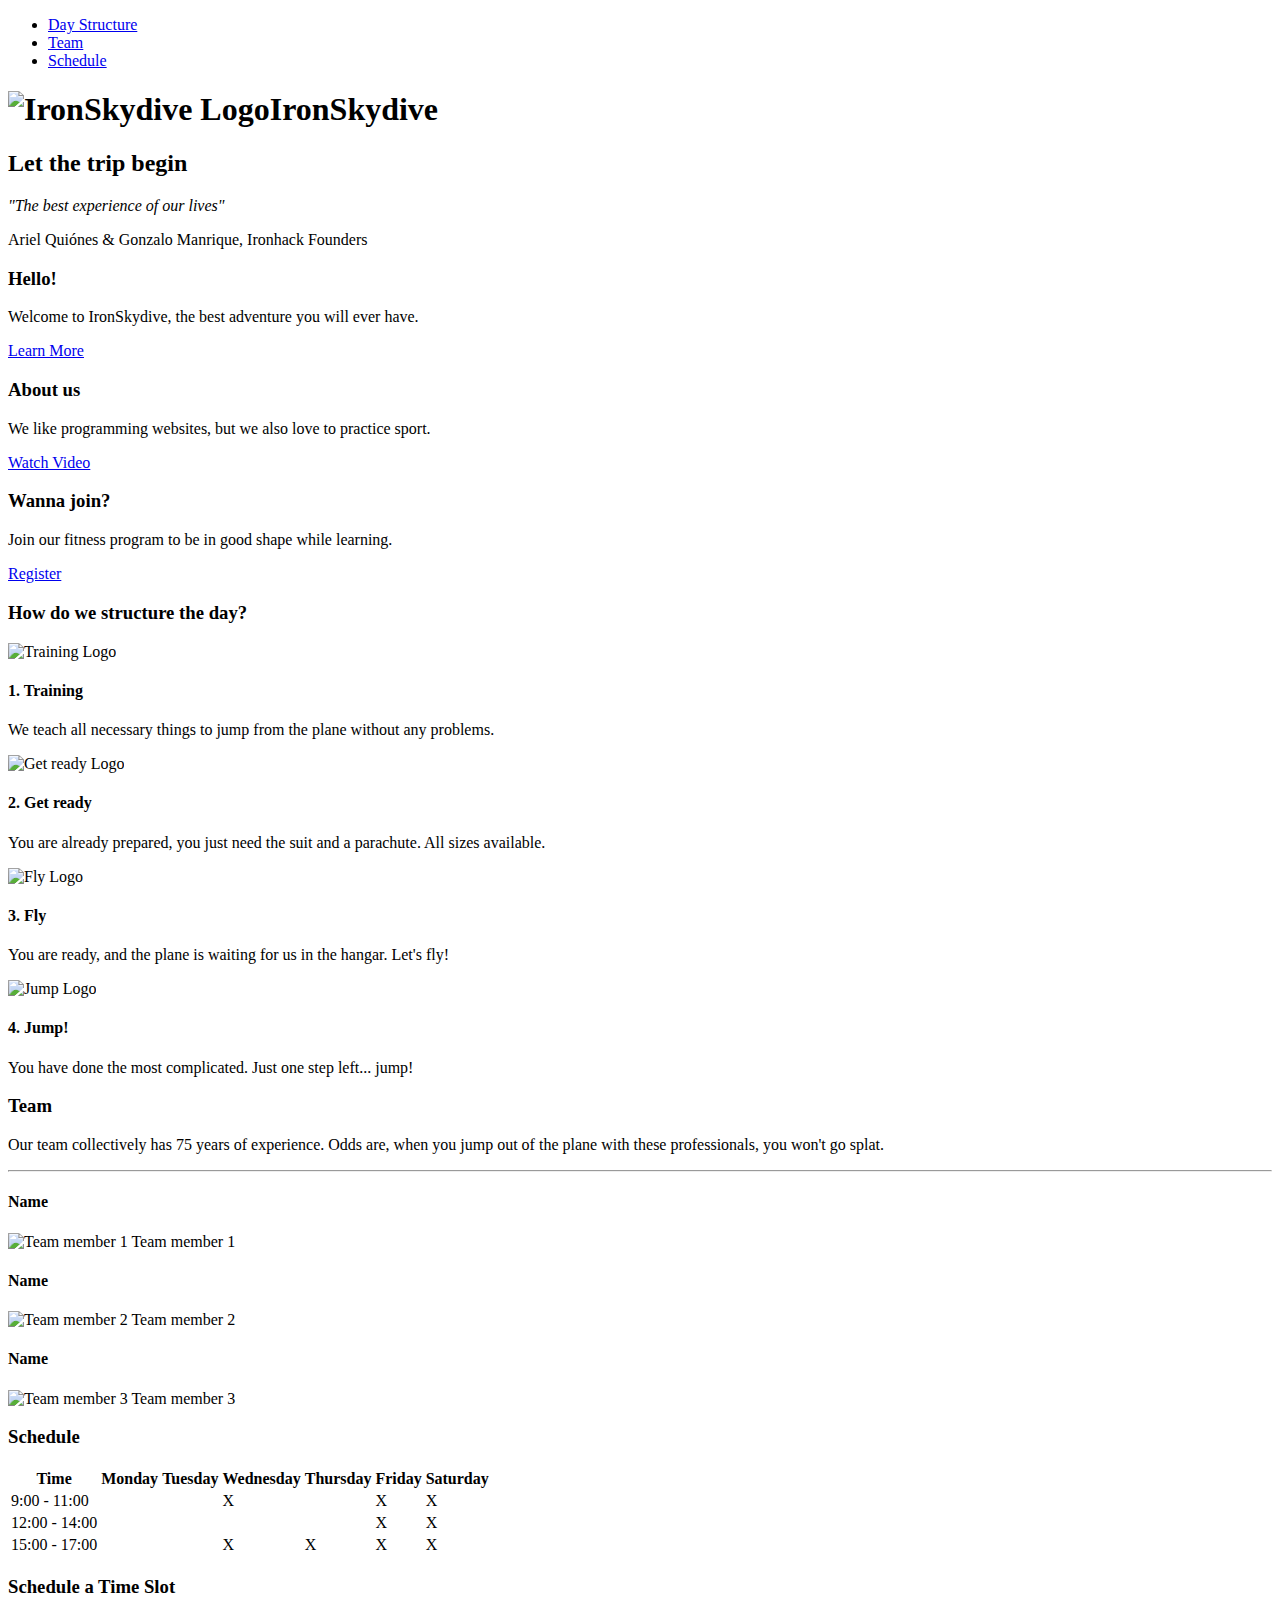
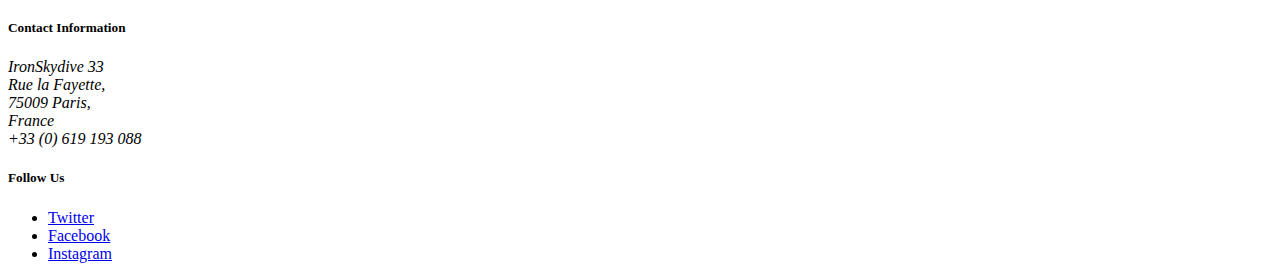
==== week1-labs/index.html @ 3e58303a "feat: created HTML structure for Week 1, Lab 1 assessment" ====
<!DOCTYPE html>
<html lang="en">
  <head>
    <meta charset="UTF-8" />
    <meta name="viewport" content="width=device-width, initial-scale=1.0" />
    <!-- Meta tags for SEO: description, keywords, and author -->
    <meta
      name="description"
      content="IronSkydive Company as skydiving school" />
    <meta name="keywords" content="IronSkydive, Dive, Skydive, Sky" />
    <meta name="author" content="IronHack-Kim B" />
    <title>IronSkydive</title>
  </head>

  <body>
    <!-- Navigation links -->
    <nav>
      <ul>
        <li><a href="#structure">Day Structure</a></li>
        <li><a href="#team">Team</a></li>
        <li><a href="#schedule">Schedule</a></li>
      </ul>
    </nav>

    <!-- Site Header with logo and introduction -->
    <header>
      <h1>
        <img
          src="https://s3-eu-west-1.amazonaws.com/ih-materials/uploads/ironhack-skydive-logo.png"
          alt="IronSkydive Logo" />IronSkydive
      </h1>
      <h2>Let the trip begin</h2>
      <aside>
        <i>"The best experience of our lives"</i>
        <p>Ariel Quiónes & Gonzalo Manrique, Ironhack Founders</p>
      </aside>
    </header>

    <!-- Main Section: Welcome, About Us, Join Us -->
    <section>
      <!-- Welcome Article -->
      <article>
        <h3>Hello!</h3>
        <p>Welcome to IronSkydive, the best adventure you will ever have.</p>
        <a href="#">Learn More</a>
      </article>

      <!-- About Us Article -->
      <article>
        <h3>About us</h3>
        <p>We like programming websites, but we also love to practice sport.</p>
        <a href="#">Watch Video</a>
      </article>

      <!-- Join Us Article -->
      <article>
        <h3>Wanna join?</h3>
        <p>Join our fitness program to be in good shape while learning.</p>
        <a href="#">Register</a>
      </article>
    </section>

    <!-- Day Structure Section -->
    <section id="structure">
      <h3>How do we structure the day?</h3>
      <div>
        <article>
          <img
            src="https://s3-eu-west-1.amazonaws.com/ih-materials/uploads/ironskydive-training.png"
            alt="Training Logo" />
          <h4>1. Training</h4>
          <p>
            We teach all necessary things to jump from the plane without any
            problems.
          </p>
        </article>
        <article>
          <img
            src="https://s3-eu-west-1.amazonaws.com/ih-materials/uploads/ironskydive-get-ready.png"
            alt="Get ready Logo" />
          <h4>2. Get ready</h4>
          <p>
            You are already prepared, you just need the suit and a parachute.
            All sizes available.
          </p>
        </article>
        <article>
          <img
            src="https://s3-eu-west-1.amazonaws.com/ih-materials/uploads/ironskydive-fly.png"
            alt="Fly Logo" />
          <h4>3. Fly</h4>
          <p>
            You are ready, and the plane is waiting for us in the hangar. Let's
            fly!
          </p>
        </article>
        <article>
          <img
            src="https://s3-eu-west-1.amazonaws.com/ih-materials/uploads/ironskydive-jump.png"
            alt="Jump Logo" />
          <h4>4. Jump!</h4>
          <p>You have done the most complicated. Just one step left... jump!</p>
        </article>
      </div>
    </section>

    <!-- Team Members Section -->
    <section id="team">
      <h3>Team</h3>
      <p>
        Our team collectively has 75 years of experience. Odds are, when you
        jump out of the plane with these professionals, you won't go splat.
      </p>
      <hr />
      <div>
        <article>
          <h4>Name</h4>
          <img
            src="https://s3-eu-west-1.amazonaws.com/ih-materials/uploads/upload_c18b1c463b80090894237a262dfdfbad.jpg"
            alt="Team member 1" />
          Team member 1
        </article>
        <article>
          <h4>Name</h4>
          <img
            src="https://s3-eu-west-1.amazonaws.com/ih-materials/uploads/upload_a18d6123a7c8e75f7e70a4e59b941093.jpg"
            alt="Team member 2" />
          Team member 2
        </article>
        <article>
          <h4>Name</h4>
          <img
            src="https://s3-eu-west-1.amazonaws.com/ih-materials/uploads/upload_7104a331530d1b0611da55093b7dc421.jpg"
            alt="Team member 3" />
          Team member 3
        </article>
      </div>
    </section>

    <!-- Schedule Section -->
    <section id="schedule">
      <h3>Schedule</h3>
      <table>
        <thead>
          <tr>
            <th>Time</th>
            <th>Monday</th>
            <th>Tuesday</th>
            <th>Wednesday</th>
            <th>Thursday</th>
            <th>Friday</th>
            <th>Saturday</th>
          </tr>
        </thead>
        <tbody>
          <tr>
            <td>9:00 - 11:00</td>
            <td></td>
            <td></td>
            <td>X</td>
            <td></td>
            <td>X</td>
            <td>X</td>
          </tr>
          <tr>
            <td>12:00 - 14:00</td>
            <td></td>
            <td></td>
            <td></td>
            <td></td>
            <td>X</td>
            <td>X</td>
          </tr>
          <tr>
            <td>15:00 - 17:00</td>
            <td></td>
            <td></td>
            <td>X</td>
            <td>X</td>
            <td>X</td>
            <td>X</td>
          </tr>
        </tbody>
      </table>

      <h3>Schedule a Time Slot</h3>
    </section>

    <!-- Contact and Social Media Links -->
    <footer>
      <section>
        <h5>Contact Information</h5>
        <address>
          IronSkydive 33<br />
          Rue la Fayette,<br />
          75009 Paris,<br />
          France<br />
          +33 (0) 619 193 088
        </address>
        <h5>Follow Us</h5>
        <ul>
          <li><a href="#" target="_blank">Twitter</a></li>
          <li><a href="#" target="_blank">Facebook</a></li>
          <li><a href="#" target="_blank">Instagram</a></li>
        </ul>
      </section>
    </footer>
  </body>
</html>
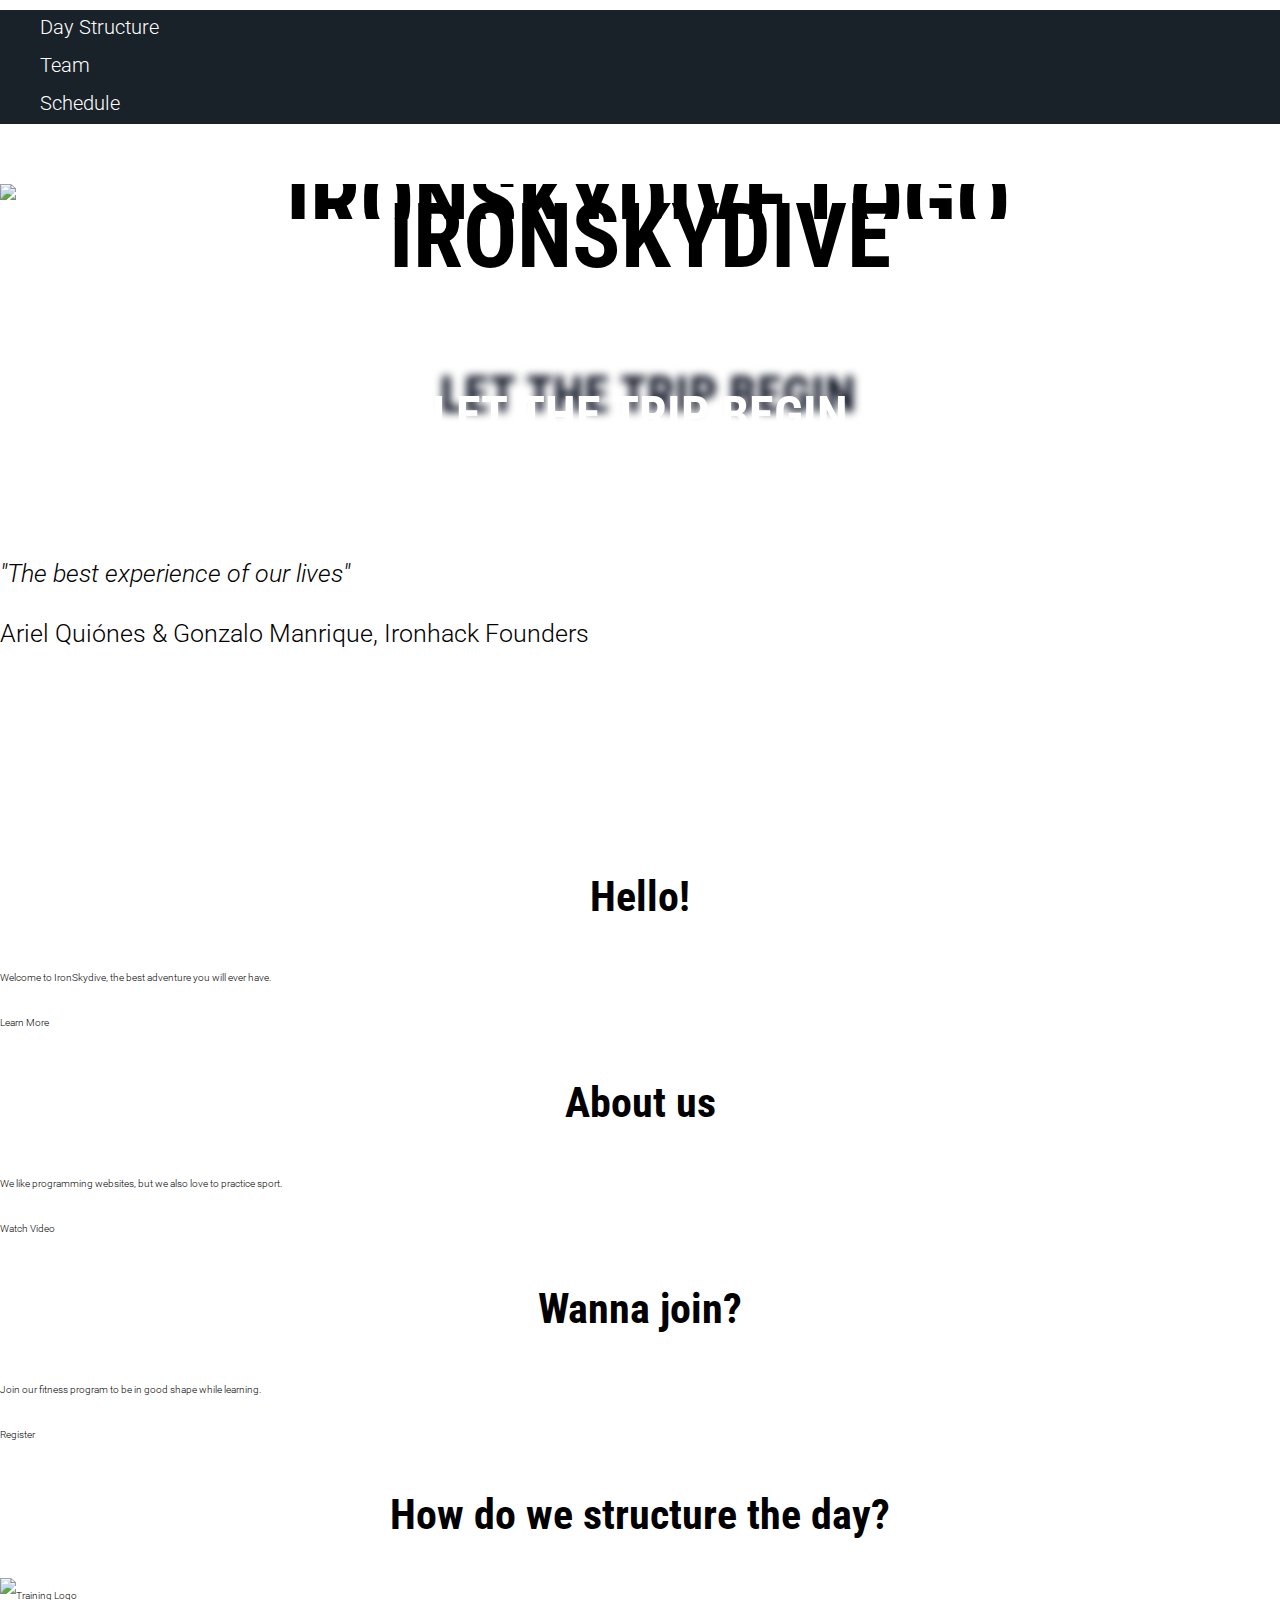
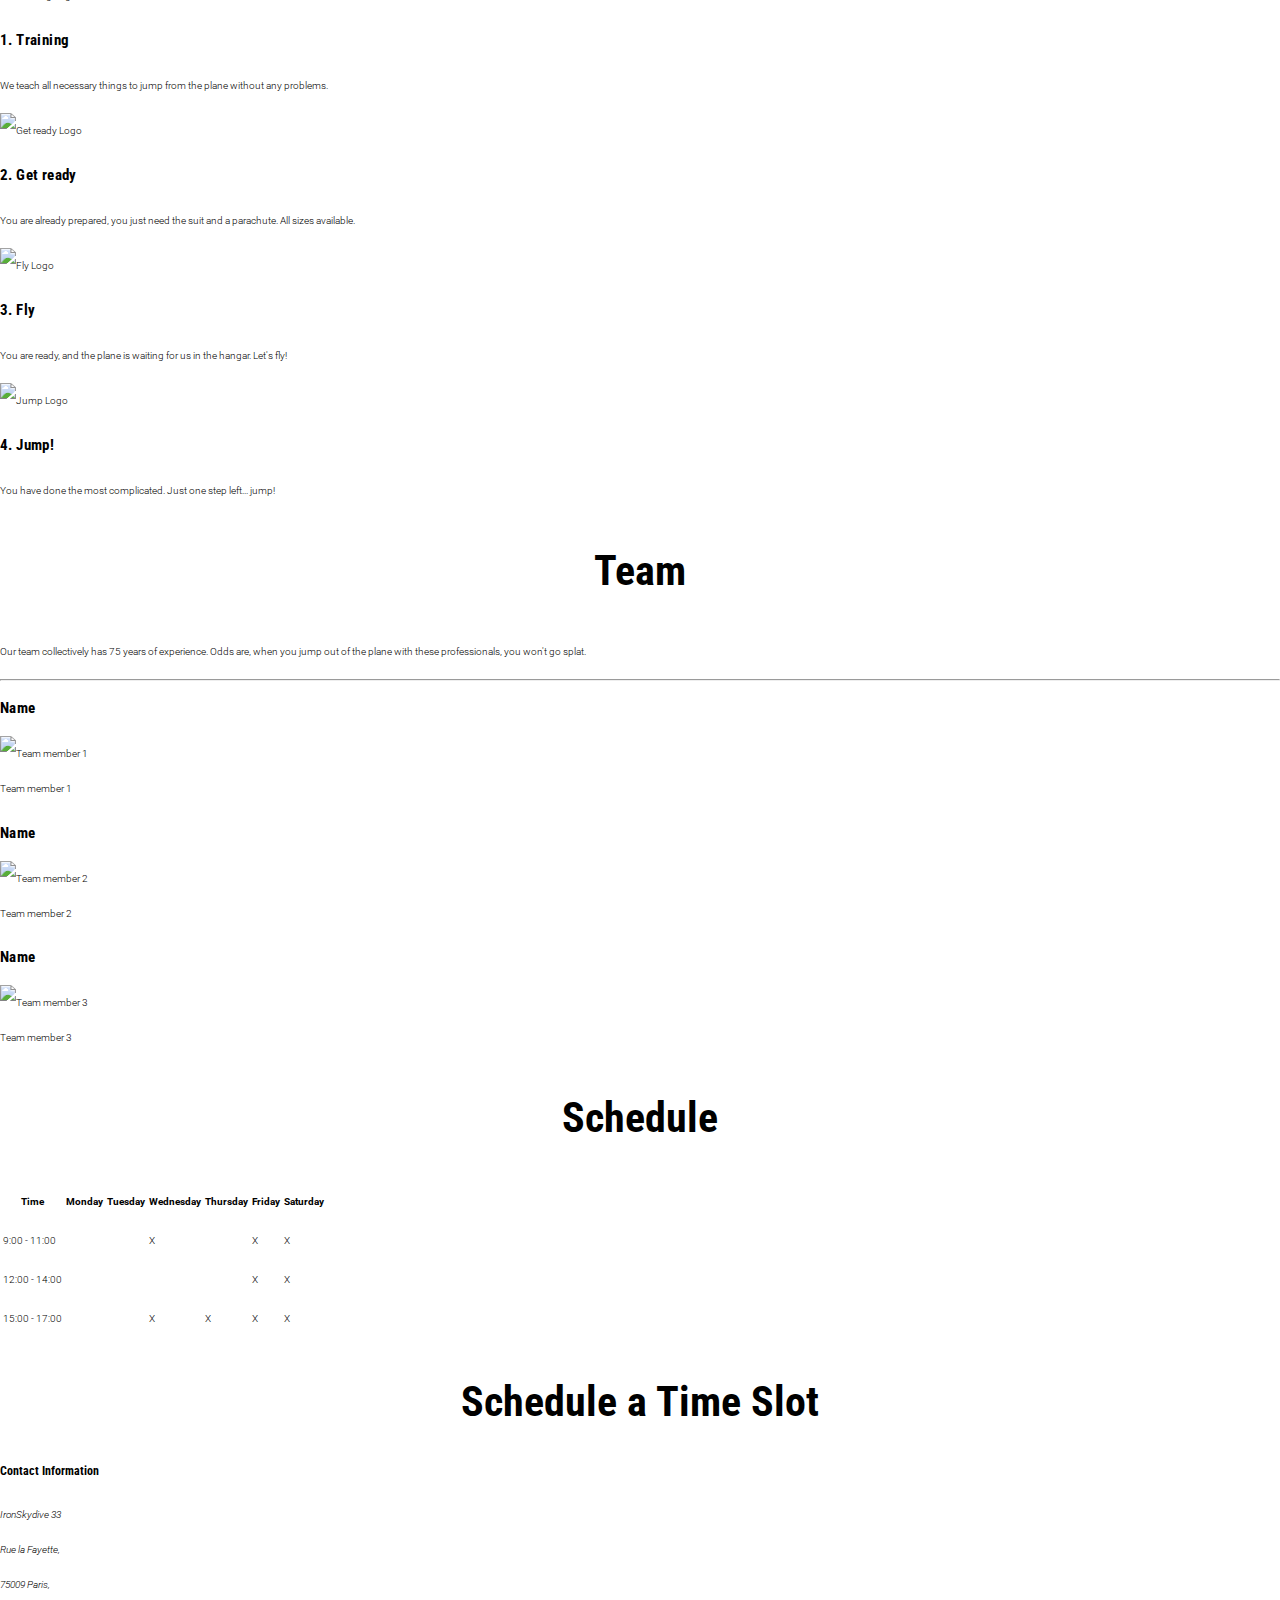
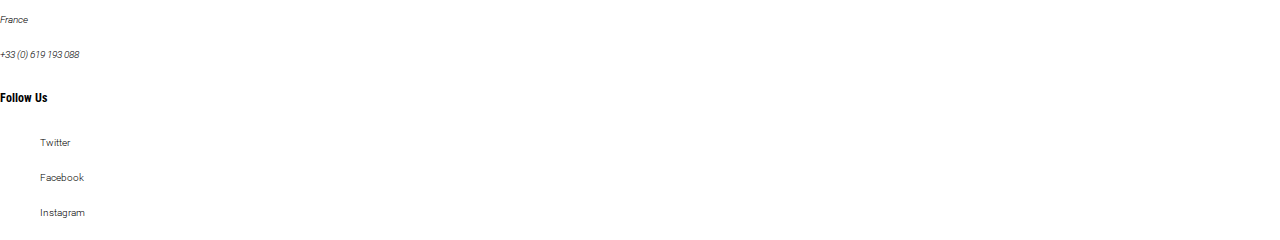
==== commit 80b86c6d: "style: color and bg img to nav and header section" ====
--- a/week1-labs/index.html
+++ b/week1-labs/index.html
@@ -9,12 +9,13 @@
       content="IronSkydive Company as skydiving school" />
     <meta name="keywords" content="IronSkydive, Dive, Skydive, Sky" />
     <meta name="author" content="IronHack-Kim B" />
+    <link rel="stylesheet" href="assets/css/style.css" />
     <title>IronSkydive</title>
   </head>
 
   <body>
     <!-- Navigation links -->
-    <nav>
+    <nav class="nav-bar">
       <ul>
         <li><a href="#structure">Day Structure</a></li>
         <li><a href="#team">Team</a></li>
@@ -23,21 +24,21 @@
     </nav>
 
     <!-- Site Header with logo and introduction -->
-    <header>
+    <header class="header-bg">
       <h1>
         <img
           src="https://s3-eu-west-1.amazonaws.com/ih-materials/uploads/ironhack-skydive-logo.png"
           alt="IronSkydive Logo" />IronSkydive
       </h1>
       <h2>Let the trip begin</h2>
-      <aside>
+      <aside class="quote">
         <i>"The best experience of our lives"</i>
         <p>Ariel Quiónes & Gonzalo Manrique, Ironhack Founders</p>
       </aside>
     </header>
 
     <!-- Main Section: Welcome, About Us, Join Us -->
-    <section>
+    <section id="general-information">
       <!-- Welcome Article -->
       <article>
         <h3>Hello!</h3>
--- a/week1-labs/assets/css/style.css
+++ b/week1-labs/assets/css/style.css
@@ -0,0 +1,134 @@
+@import url("https://fonts.googleapis.com/css?family=Roboto+Condensed:700|Roboto:100,300,700");
+
+/* Box sizing rules */
+*,
+*::before,
+*::after {
+  box-sizing: border-box;
+}
+
+/* Remove list styles on ul, ol elements with a list role, which suggests default styling will be removed */
+ul[role="list"],
+ol[role="list"],
+ul,
+ol {
+  list-style: none;
+}
+
+/* Prevent font size inflation */
+html {
+  -moz-text-size-adjust: none;
+  -webkit-text-size-adjust: none;
+  text-size-adjust: none;
+}
+
+/* Ensure responsive behavior for images, pictures, SVGs, and videos */
+img,
+picture,
+svg,
+video {
+  display: block;
+  max-width: 100%;
+}
+
+:root {
+  /* colors */
+  --clr-blue: rgb(67, 163, 230);
+  --clr-darkBlue: rgba(25, 33, 41);
+  --clr-textBlack: rgb(0, 0, 0);
+  --clr-textWhite: rgb(255, 255, 255);
+
+  /* font families */
+  --ff-base: "Roboto", sans-serif;
+  --ff-accent: "Roboto Condensed", serif;
+
+  /* font weights */
+  --fw-regulare: 100;
+  --fw-bold: 300;
+  --fw-black: 700;
+}
+
+html,
+body {
+  margin: 0;
+  padding: 0;
+  font-family: var(--ff-base);
+  font-size: 10px;
+  line-height: 3.5rem;
+  font-weight: 300;
+}
+
+a {
+  color: var(--clr-textBlack);
+  text-decoration: none;
+}
+
+h1,
+h2,
+h3,
+h4,
+h5,
+h6 {
+  font-family: var(--ff-accent);
+  text-wrap: balance;
+}
+
+h1,
+h2 {
+  text-align: center;
+  text-transform: uppercase;
+}
+
+h1 {
+  font-size: 9em;
+}
+
+h2 {
+  font-size: 5em;
+  line-height: 4em;
+}
+
+h3 {
+  font-size: 4.2em;
+  text-align: center;
+  line-height: 1em;
+}
+
+h4 {
+  font-size: 1.5em;
+  letter-spacing: 0.4px;
+  line-height: 1em;
+}
+
+h5 {
+  font-size: 1.2em;
+  line-height: 1em;
+}
+
+/*-------------------------------------Navbar */
+.nav-bar {
+  background-color: var(--clr-darkBlue);
+}
+.nav-bar a {
+  color: var(--clr-textWhite);
+  font-size: 2em;
+}
+
+/*-------------------------------------Header */
+header {
+  height: 650px;
+}
+
+.header-bg {
+  background: url(https://s3-eu-west-1.amazonaws.com/ih-materials/uploads/ironhack-skydive-background.jpg)
+    0 0 / cover no-repeat;
+}
+
+header h2 {
+  color: var(--clr-textWhite);
+  text-shadow: #020819 8px -20px 9px;
+}
+
+.quote {
+  font-size: 2.5em;
+}
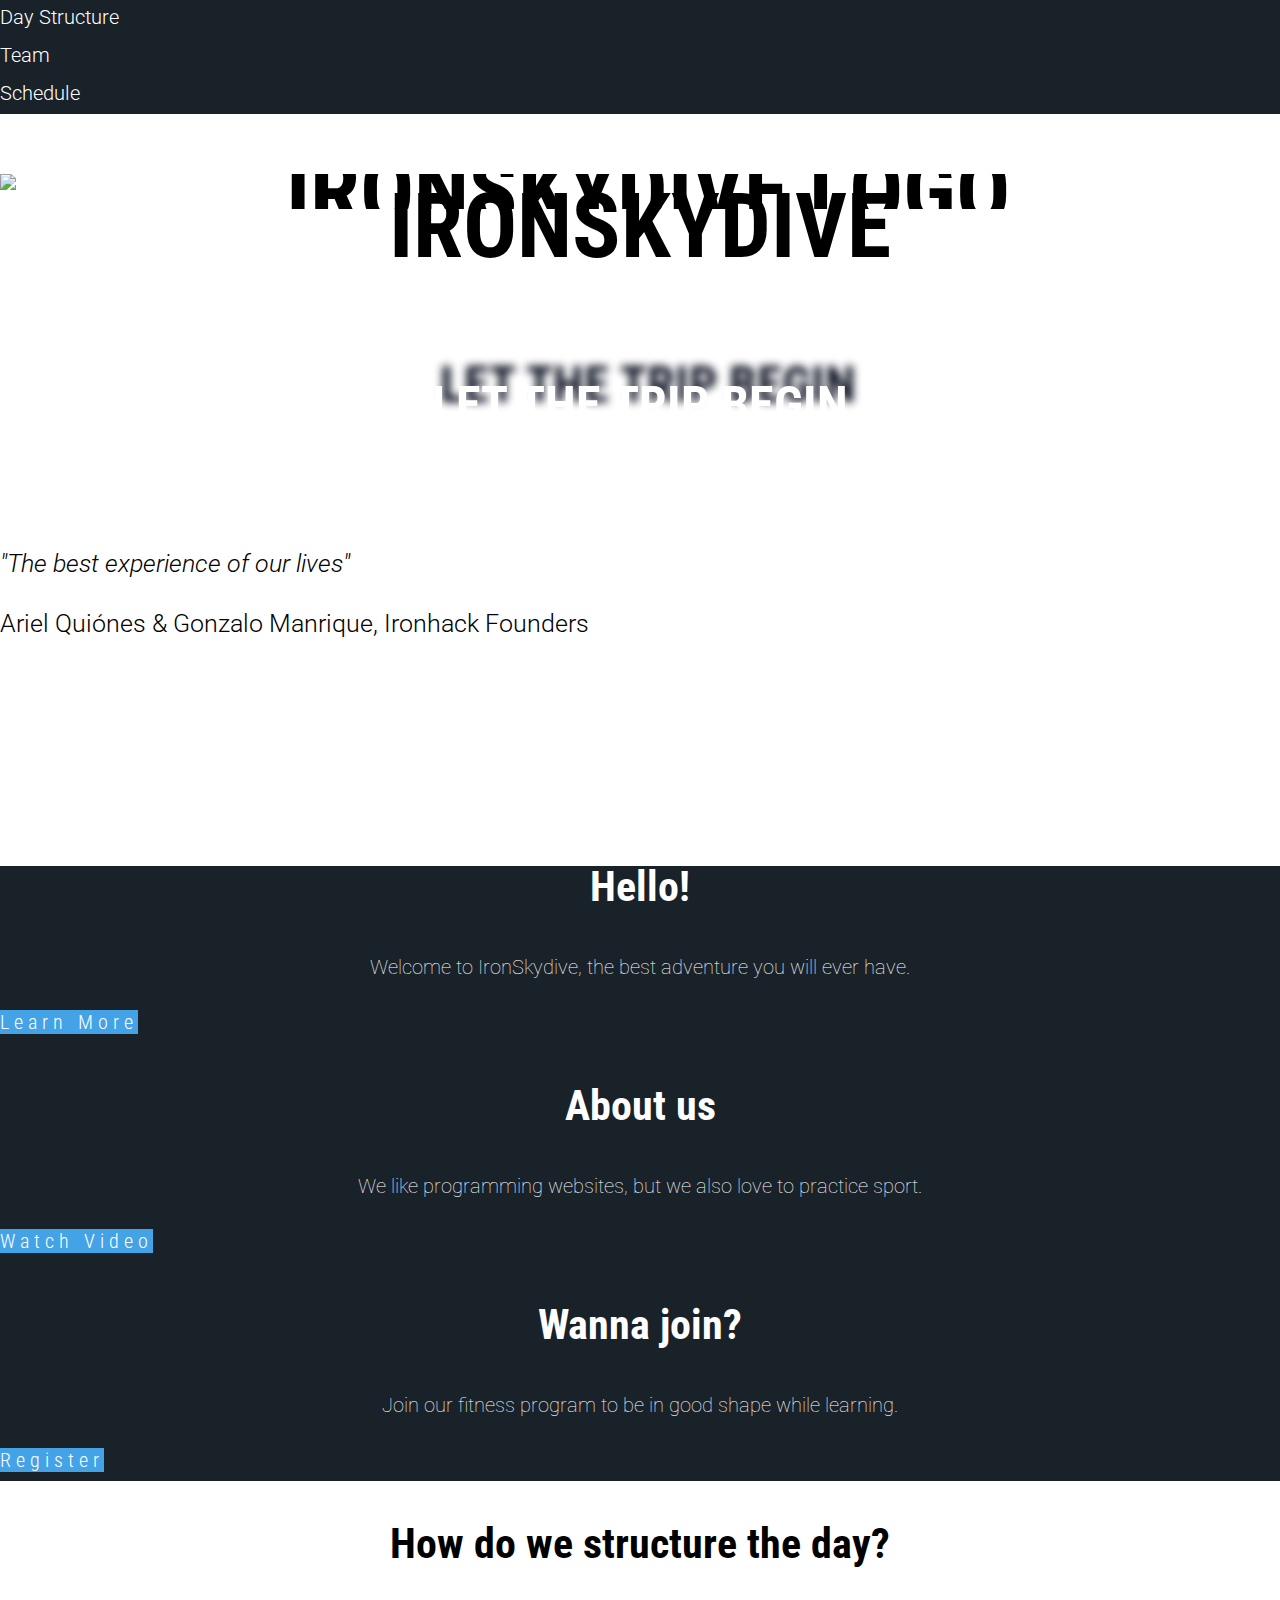
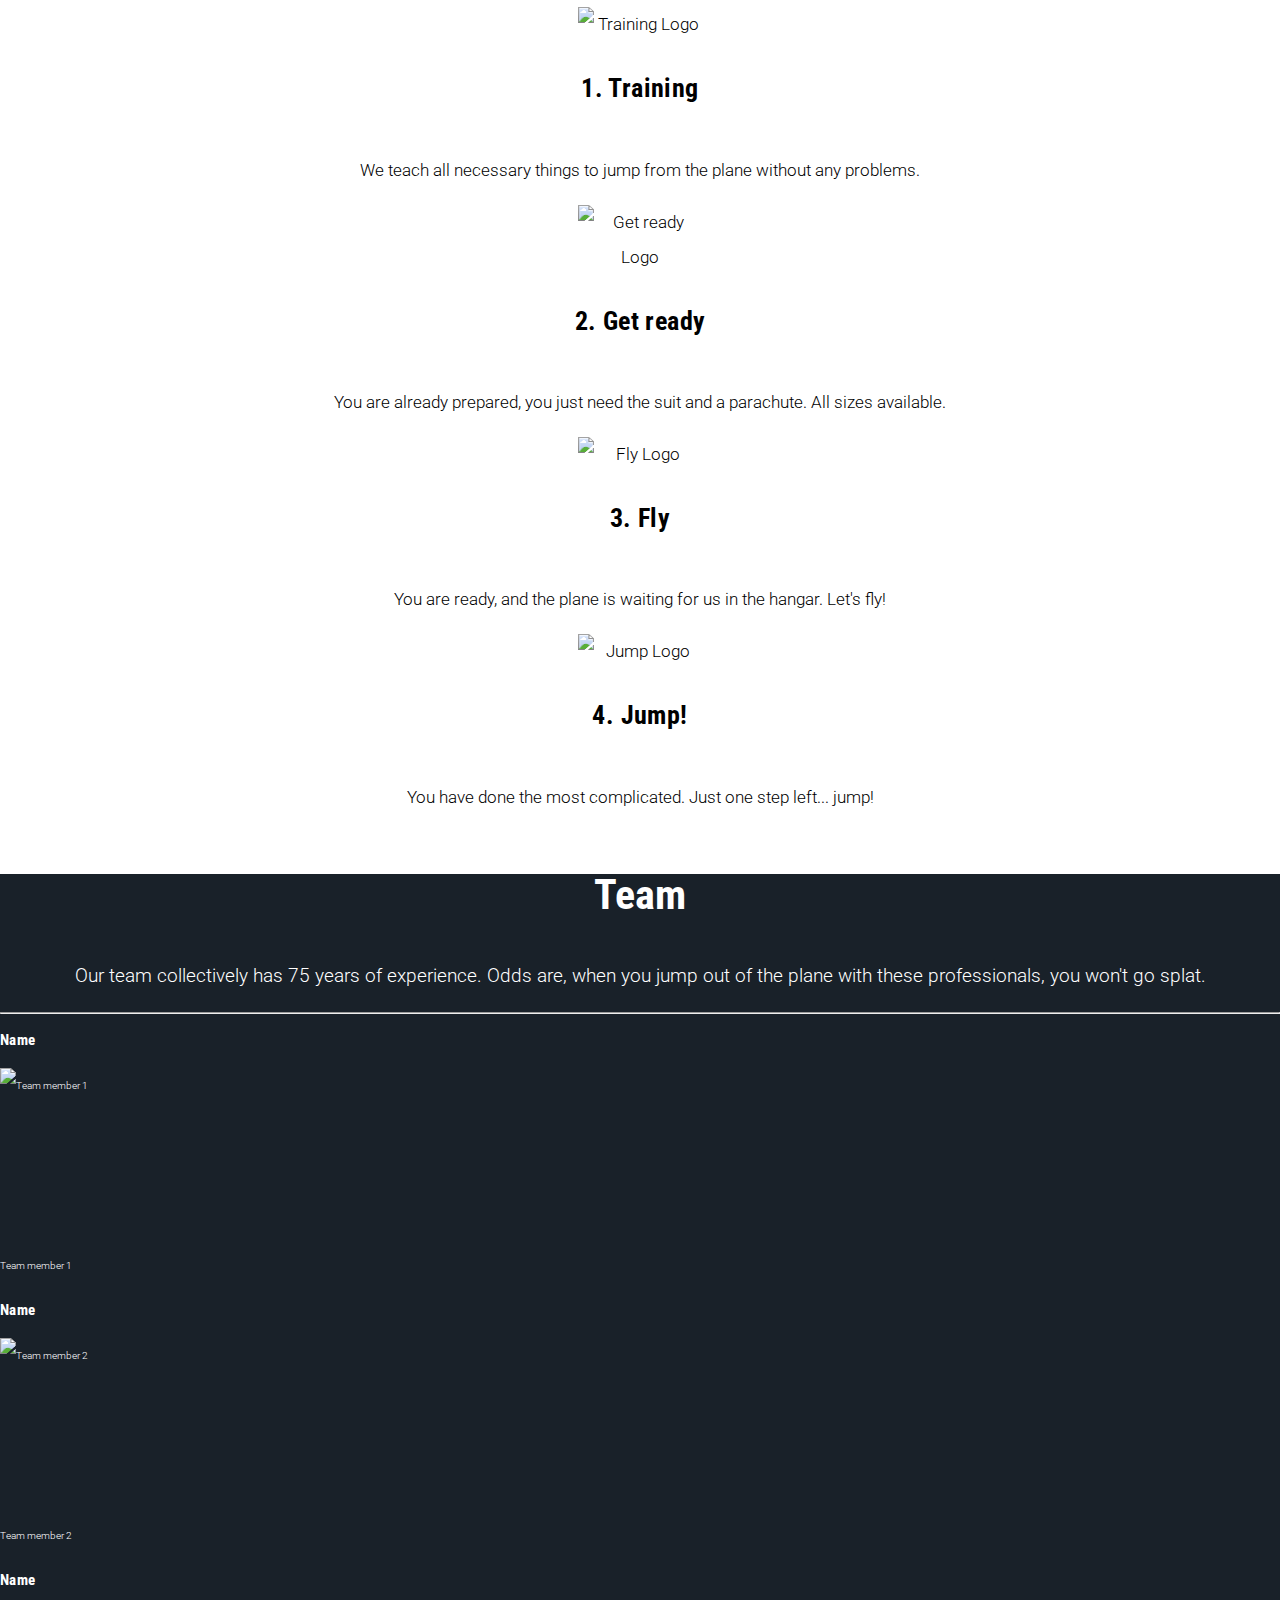
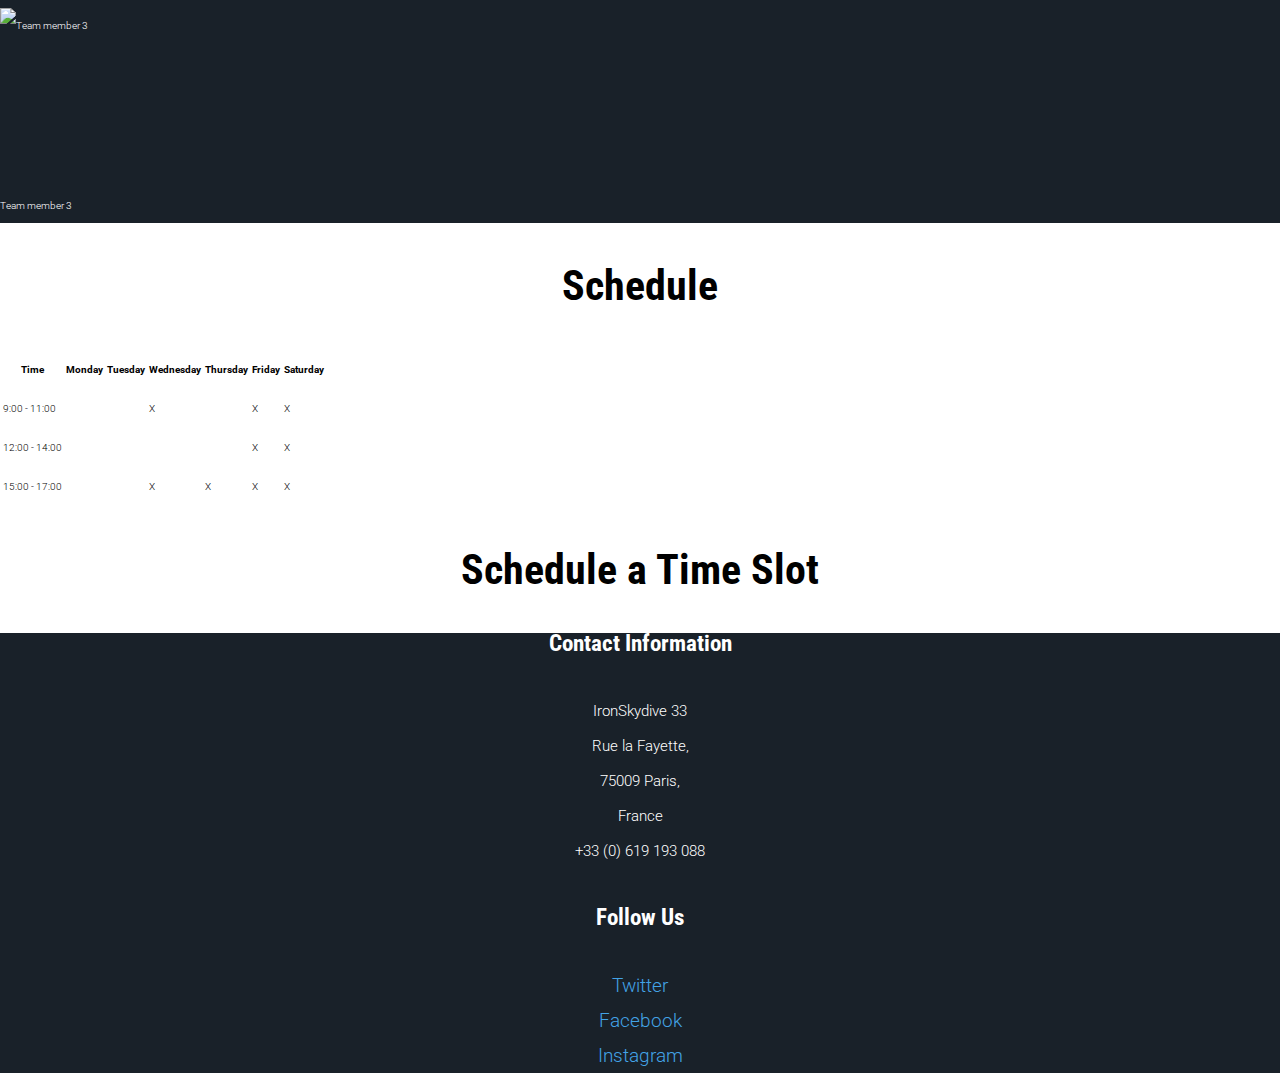
==== commit 6f57aa18: "add: implement comprehensive CSS styling classes into HTML elements" ====
--- a/week1-labs/index.html
+++ b/week1-labs/index.html
@@ -38,26 +38,26 @@
     </header>
 
     <!-- Main Section: Welcome, About Us, Join Us -->
-    <section id="general-information">
+    <section id="general-information" class="dark-background">
       <!-- Welcome Article -->
       <article>
         <h3>Hello!</h3>
         <p>Welcome to IronSkydive, the best adventure you will ever have.</p>
-        <a href="#">Learn More</a>
+        <a href="#" class="link-btn">Learn More</a>
       </article>
 
       <!-- About Us Article -->
       <article>
         <h3>About us</h3>
         <p>We like programming websites, but we also love to practice sport.</p>
-        <a href="#">Watch Video</a>
+        <a href="#" class="link-btn">Watch Video</a>
       </article>
 
       <!-- Join Us Article -->
       <article>
         <h3>Wanna join?</h3>
         <p>Join our fitness program to be in good shape while learning.</p>
-        <a href="#">Register</a>
+        <a href="#" class="link-btn">Register</a>
       </article>
     </section>
 
@@ -65,7 +65,7 @@
     <section id="structure">
       <h3>How do we structure the day?</h3>
       <div>
-        <article>
+        <article class="service-box">
           <img
             src="https://s3-eu-west-1.amazonaws.com/ih-materials/uploads/ironskydive-training.png"
             alt="Training Logo" />
@@ -75,7 +75,7 @@
             problems.
           </p>
         </article>
-        <article>
+        <article class="service-box">
           <img
             src="https://s3-eu-west-1.amazonaws.com/ih-materials/uploads/ironskydive-get-ready.png"
             alt="Get ready Logo" />
@@ -85,7 +85,7 @@
             All sizes available.
           </p>
         </article>
-        <article>
+        <article class="service-box">
           <img
             src="https://s3-eu-west-1.amazonaws.com/ih-materials/uploads/ironskydive-fly.png"
             alt="Fly Logo" />
@@ -95,7 +95,7 @@
             fly!
           </p>
         </article>
-        <article>
+        <article class="service-box">
           <img
             src="https://s3-eu-west-1.amazonaws.com/ih-materials/uploads/ironskydive-jump.png"
             alt="Jump Logo" />
@@ -106,30 +106,30 @@
     </section>
 
     <!-- Team Members Section -->
-    <section id="team">
+    <section id="team" class="dark-background">
       <h3>Team</h3>
-      <p>
+      <p class="section-text">
         Our team collectively has 75 years of experience. Odds are, when you
         jump out of the plane with these professionals, you won't go splat.
       </p>
       <hr />
       <div>
         <article>
-          <h4>Name</h4>
+          <h4 class="member-name">Name</h4>
           <img
             src="https://s3-eu-west-1.amazonaws.com/ih-materials/uploads/upload_c18b1c463b80090894237a262dfdfbad.jpg"
             alt="Team member 1" />
           Team member 1
         </article>
         <article>
-          <h4>Name</h4>
+          <h4 class="member-name">Name</h4>
           <img
             src="https://s3-eu-west-1.amazonaws.com/ih-materials/uploads/upload_a18d6123a7c8e75f7e70a4e59b941093.jpg"
             alt="Team member 2" />
           Team member 2
         </article>
         <article>
-          <h4>Name</h4>
+          <h4 class="member-name">Name</h4>
           <img
             src="https://s3-eu-west-1.amazonaws.com/ih-materials/uploads/upload_7104a331530d1b0611da55093b7dc421.jpg"
             alt="Team member 3" />
@@ -188,10 +188,10 @@
     </section>
 
     <!-- Contact and Social Media Links -->
-    <footer>
+    <footer class="dark-background footer">
       <section>
         <h5>Contact Information</h5>
-        <address>
+        <address class="address">
           IronSkydive 33<br />
           Rue la Fayette,<br />
           75009 Paris,<br />
--- a/week1-labs/assets/css/style.css
+++ b/week1-labs/assets/css/style.css
@@ -1,4 +1,29 @@
 @import url("https://fonts.googleapis.com/css?family=Roboto+Condensed:700|Roboto:100,300,700");
+
+:root {
+  /* colors */
+  --clr-blue: rgb(67, 163, 230);
+  --clr-darkBlue: rgba(25, 33, 41);
+  --clr-textBlack: rgb(0, 0, 0);
+  --clr-textWhite: rgb(255, 255, 255);
+
+  /* font families */
+  --ff-base: "Roboto", sans-serif;
+  --ff-accent: "Roboto Condensed", serif;
+
+  /* font sizes */
+  --fs-h1: 9em;
+  --fs-h2: 5em;
+  --fs-h3: 4.2em;
+  --fs-h4: 1.5em;
+  --fs-h5: 1.2em;
+  --fs-p: 2em;
+
+  /* font weights */
+  --fw-regulare: 100;
+  --fw-bold: 300;
+  --fw-boldest: 700;
+}
 
 /* Box sizing rules */
 *,
@@ -12,6 +37,8 @@
 ol[role="list"],
 ul,
 ol {
+  padding: 0;
+  margin: 0;
   list-style: none;
 }
 
@@ -29,23 +56,6 @@
 video {
   display: block;
   max-width: 100%;
-}
-
-:root {
-  /* colors */
-  --clr-blue: rgb(67, 163, 230);
-  --clr-darkBlue: rgba(25, 33, 41);
-  --clr-textBlack: rgb(0, 0, 0);
-  --clr-textWhite: rgb(255, 255, 255);
-
-  /* font families */
-  --ff-base: "Roboto", sans-serif;
-  --ff-accent: "Roboto Condensed", serif;
-
-  /* font weights */
-  --fw-regulare: 100;
-  --fw-bold: 300;
-  --fw-black: 700;
 }
 
 html,
@@ -58,11 +68,6 @@
   font-weight: 300;
 }
 
-a {
-  color: var(--clr-textBlack);
-  text-decoration: none;
-}
-
 h1,
 h2,
 h3,
@@ -80,29 +85,39 @@
 }
 
 h1 {
-  font-size: 9em;
+  font-size: var(--fs-h1);
 }
 
 h2 {
-  font-size: 5em;
+  font-size: var(--fs-h2);
   line-height: 4em;
 }
 
 h3 {
-  font-size: 4.2em;
+  font-size: var(--fs-h3);
   text-align: center;
   line-height: 1em;
 }
 
 h4 {
-  font-size: 1.5em;
+  font-size: var(--fs-h4);
   letter-spacing: 0.4px;
   line-height: 1em;
 }
 
 h5 {
-  font-size: 1.2em;
+  font-size: var(--fs-h5);
   line-height: 1em;
+}
+
+a {
+  color: var(--clr-textBlack);
+  text-decoration: none;
+}
+
+.dark-background {
+  background-color: var(--clr-darkBlue);
+  color: var(--clr-textWhite);
 }
 
 /*-------------------------------------Navbar */
@@ -132,3 +147,63 @@
 .quote {
   font-size: 2.5em;
 }
+
+/*-------------------------------------Main Section */
+#general-information p {
+  font-size: var(--fs-p);
+  text-align: center;
+  font-weight: var(--fw-regulare);
+}
+
+.link-btn {
+  background-color: var(--clr-blue);
+  color: var(--clr-textWhite);
+  font-family: var(--ff-accent);
+  font-size: 2em;
+  letter-spacing: 0.25em;
+  text-align: center;
+}
+
+/*-------------------------------------Day Structure Section */
+.service-box {
+  display: flex;
+  flex-direction: column;
+  align-items: center;
+  justify-content: center;
+  text-align: center;
+  font-size: 1.7em;
+}
+
+.service-box img {
+  width: 125px;
+}
+/*-------------------------------------Team Members Section */
+#team .section-text {
+  font-size: 1.9em;
+  text-align: center;
+}
+
+#team .member-name {
+  font-size: 1.5em;
+  font-weight: var(--fw-boldest);
+}
+
+#team img {
+  width: 250px;
+  height: 180px;
+}
+
+/*-------------------------------------Footer */
+.footer {
+  font-size: 1.9em;
+  text-align: center;
+}
+
+.address {
+  font-style: normal;
+  font-size: 0.8em;
+}
+
+.footer a {
+  color: var(--clr-blue);
+}
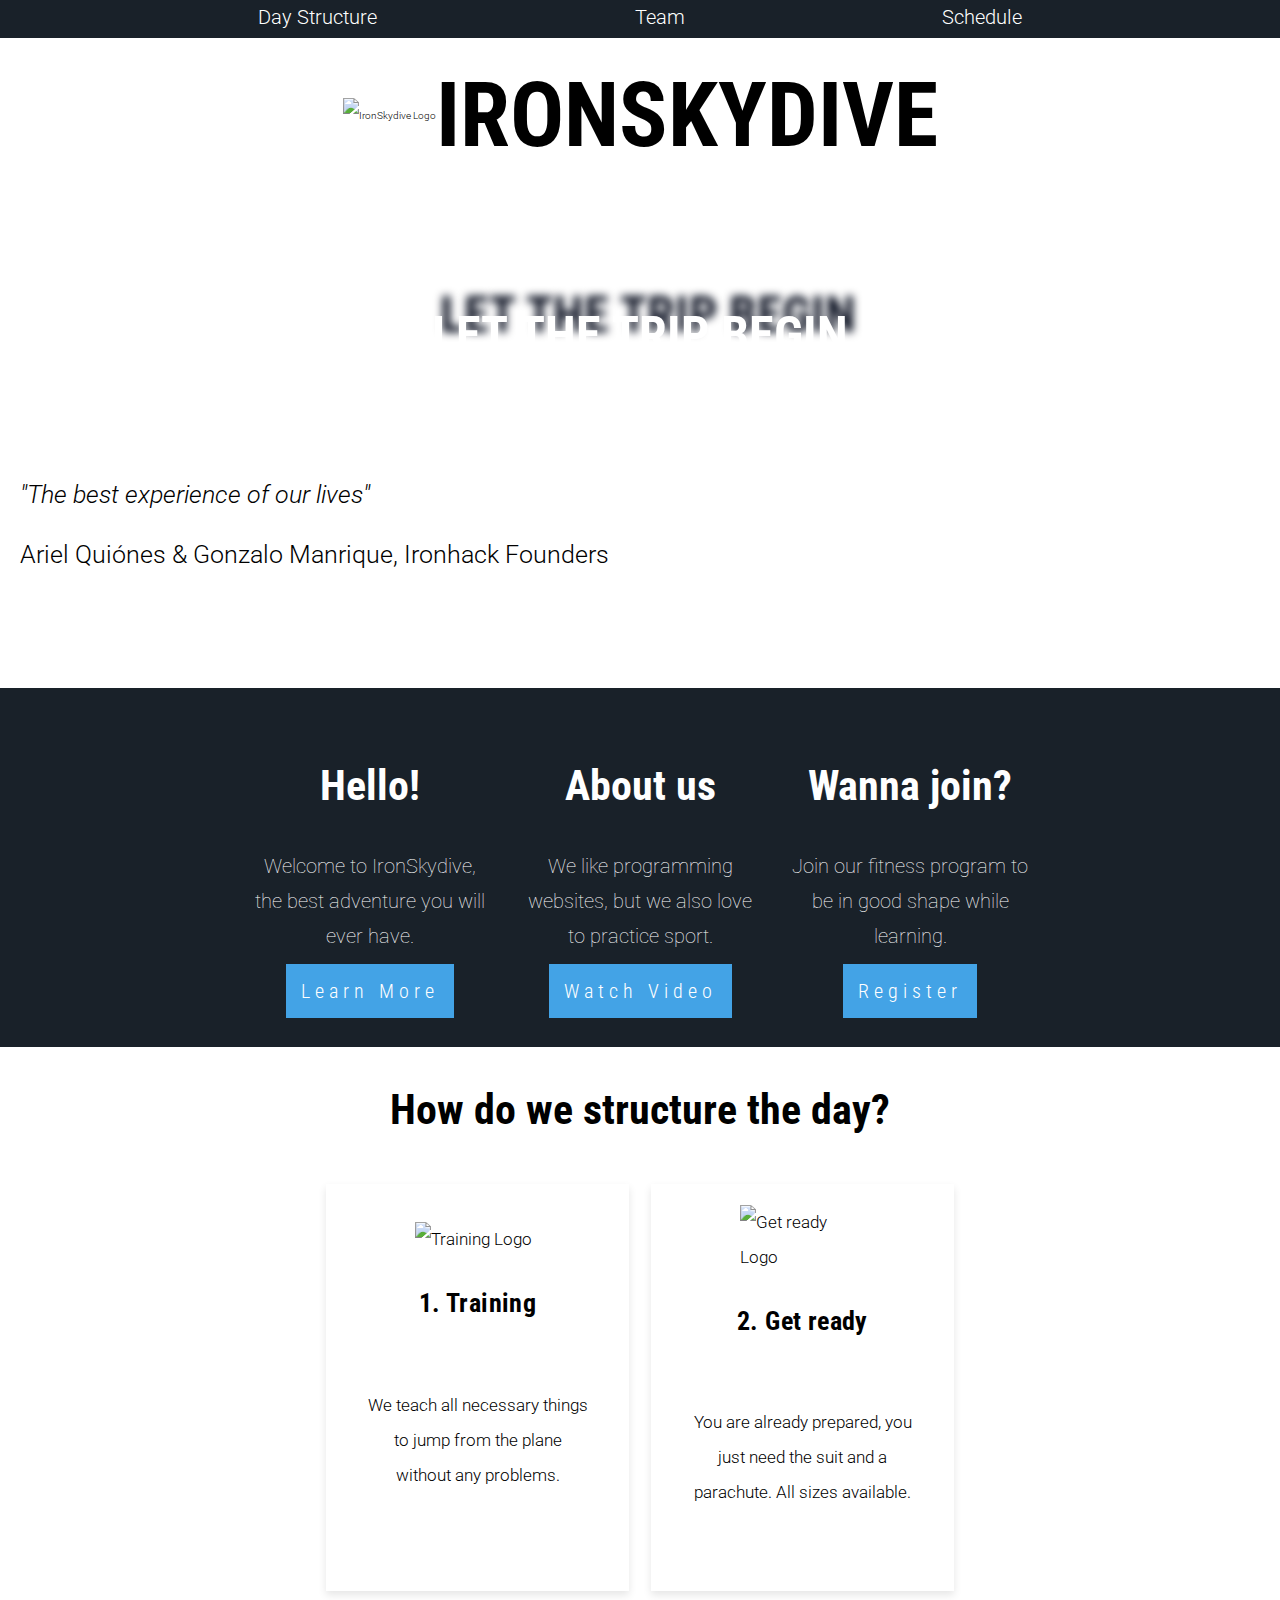
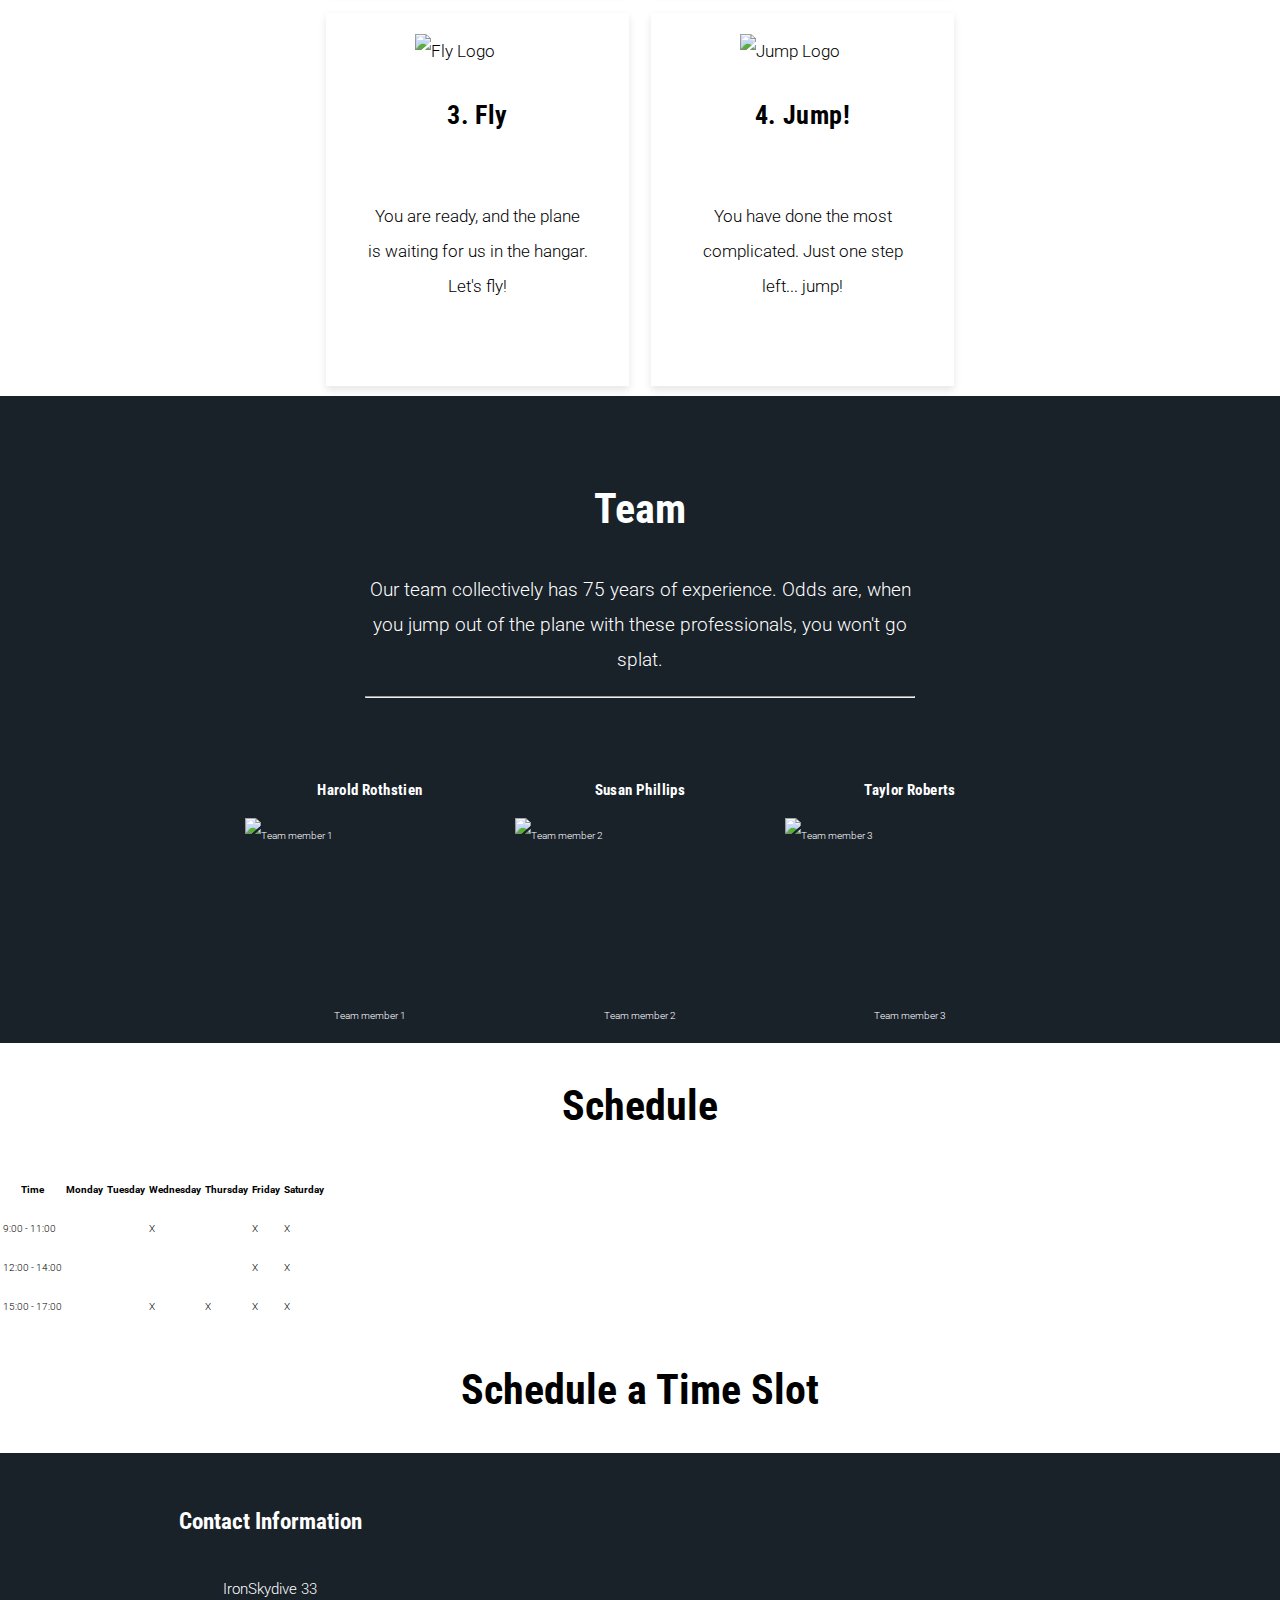
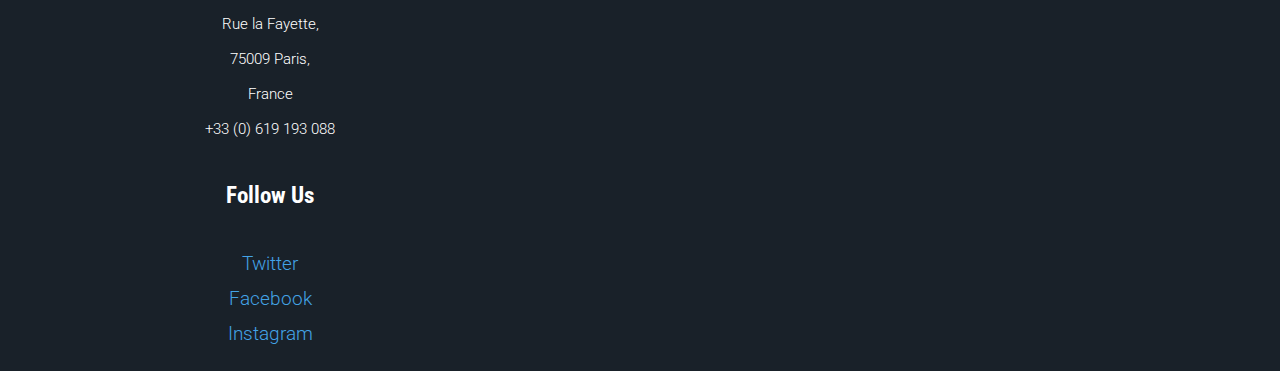
==== commit 2181dd85: "style: applied flexbox css for responsive design in index.html" ====
--- a/week1-labs/index.html
+++ b/week1-labs/index.html
@@ -24,117 +24,132 @@
     </nav>
 
     <!-- Site Header with logo and introduction -->
-    <header class="header-bg">
-      <h1>
+    <header class="header header-bg">
+      <div class="header-content">
         <img
           src="https://s3-eu-west-1.amazonaws.com/ih-materials/uploads/ironhack-skydive-logo.png"
-          alt="IronSkydive Logo" />IronSkydive
-      </h1>
+          alt="IronSkydive Logo" />
+        <h1>IronSkydive</h1>
+      </div>
       <h2>Let the trip begin</h2>
-      <aside class="quote">
+      <aside class="header-quote">
         <i>"The best experience of our lives"</i>
         <p>Ariel Quiónes & Gonzalo Manrique, Ironhack Founders</p>
       </aside>
     </header>
 
-    <!-- Main Section: Welcome, About Us, Join Us -->
+    <!-- General information Section -->
     <section id="general-information" class="dark-background">
-      <!-- Welcome Article -->
-      <article>
-        <h3>Hello!</h3>
-        <p>Welcome to IronSkydive, the best adventure you will ever have.</p>
-        <a href="#" class="link-btn">Learn More</a>
-      </article>
-
-      <!-- About Us Article -->
-      <article>
-        <h3>About us</h3>
-        <p>We like programming websites, but we also love to practice sport.</p>
-        <a href="#" class="link-btn">Watch Video</a>
-      </article>
-
-      <!-- Join Us Article -->
-      <article>
-        <h3>Wanna join?</h3>
-        <p>Join our fitness program to be in good shape while learning.</p>
-        <a href="#" class="link-btn">Register</a>
-      </article>
+      <div class="articles-wrapper">
+        <!-- Welcome Article -->
+        <article>
+          <h3>Hello!</h3>
+          <p>Welcome to IronSkydive, the best adventure you will ever have.</p>
+          <a href="#" class="link-btn">Learn More</a>
+        </article>
+
+        <!-- About Us Article -->
+        <article>
+          <h3>About us</h3>
+          <p>
+            We like programming websites, but we also love to practice sport.
+          </p>
+          <a href="#" class="link-btn">Watch Video</a>
+        </article>
+
+        <!-- Join Us Article -->
+        <article>
+          <h3>Wanna join?</h3>
+          <p>Join our fitness program to be in good shape while learning.</p>
+          <a href="#" class="link-btn">Register</a>
+        </article>
+      </div>
     </section>
 
     <!-- Day Structure Section -->
     <section id="structure">
       <h3>How do we structure the day?</h3>
-      <div>
-        <article class="service-box">
-          <img
-            src="https://s3-eu-west-1.amazonaws.com/ih-materials/uploads/ironskydive-training.png"
-            alt="Training Logo" />
-          <h4>1. Training</h4>
-          <p>
-            We teach all necessary things to jump from the plane without any
-            problems.
-          </p>
-        </article>
-        <article class="service-box">
-          <img
-            src="https://s3-eu-west-1.amazonaws.com/ih-materials/uploads/ironskydive-get-ready.png"
-            alt="Get ready Logo" />
-          <h4>2. Get ready</h4>
-          <p>
-            You are already prepared, you just need the suit and a parachute.
-            All sizes available.
-          </p>
-        </article>
-        <article class="service-box">
-          <img
-            src="https://s3-eu-west-1.amazonaws.com/ih-materials/uploads/ironskydive-fly.png"
-            alt="Fly Logo" />
-          <h4>3. Fly</h4>
-          <p>
-            You are ready, and the plane is waiting for us in the hangar. Let's
-            fly!
-          </p>
-        </article>
-        <article class="service-box">
-          <img
-            src="https://s3-eu-west-1.amazonaws.com/ih-materials/uploads/ironskydive-jump.png"
-            alt="Jump Logo" />
-          <h4>4. Jump!</h4>
-          <p>You have done the most complicated. Just one step left... jump!</p>
-        </article>
+      <div class="structure-container">
+        <div class="structure-wrapper">
+          <article class="service-box">
+            <img
+              src="https://s3-eu-west-1.amazonaws.com/ih-materials/uploads/ironskydive-training.png"
+              alt="Training Logo" />
+            <h4>1. Training</h4>
+            <p>
+              We teach all necessary things to jump from the plane without any
+              problems.
+            </p>
+          </article>
+          <article class="service-box">
+            <img
+              src="https://s3-eu-west-1.amazonaws.com/ih-materials/uploads/ironskydive-get-ready.png"
+              alt="Get ready Logo" />
+            <h4>2. Get ready</h4>
+            <p>
+              You are already prepared, you just need the suit and a parachute.
+              All sizes available.
+            </p>
+          </article>
+          <article class="service-box">
+            <img
+              src="https://s3-eu-west-1.amazonaws.com/ih-materials/uploads/ironskydive-fly.png"
+              alt="Fly Logo" />
+            <h4>3. Fly</h4>
+            <p>
+              You are ready, and the plane is waiting for us in the hangar.
+              Let's fly!
+            </p>
+          </article>
+          <article class="service-box">
+            <img
+              src="https://s3-eu-west-1.amazonaws.com/ih-materials/uploads/ironskydive-jump.png"
+              alt="Jump Logo" />
+            <h4>4. Jump!</h4>
+            <p>
+              You have done the most complicated. Just one step left... jump!
+            </p>
+          </article>
+        </div>
       </div>
     </section>
 
     <!-- Team Members Section -->
     <section id="team" class="dark-background">
-      <h3>Team</h3>
-      <p class="section-text">
-        Our team collectively has 75 years of experience. Odds are, when you
-        jump out of the plane with these professionals, you won't go splat.
-      </p>
-      <hr />
-      <div>
-        <article>
-          <h4 class="member-name">Name</h4>
-          <img
-            src="https://s3-eu-west-1.amazonaws.com/ih-materials/uploads/upload_c18b1c463b80090894237a262dfdfbad.jpg"
-            alt="Team member 1" />
-          Team member 1
-        </article>
-        <article>
-          <h4 class="member-name">Name</h4>
-          <img
-            src="https://s3-eu-west-1.amazonaws.com/ih-materials/uploads/upload_a18d6123a7c8e75f7e70a4e59b941093.jpg"
-            alt="Team member 2" />
-          Team member 2
-        </article>
-        <article>
-          <h4 class="member-name">Name</h4>
-          <img
-            src="https://s3-eu-west-1.amazonaws.com/ih-materials/uploads/upload_7104a331530d1b0611da55093b7dc421.jpg"
-            alt="Team member 3" />
-          Team member 3
-        </article>
+      <div class="team-container">
+        <div class="team-wrapper">
+          <h3>Team</h3>
+          <p class="section-text">
+            Our team collectively has 75 years of experience. Odds are, when you
+            jump out of the plane with these professionals, you won't go splat.
+          </p>
+          <hr />
+        </div>
+      </div>
+      <div class="member-container">
+        <div class="member-wrapper">
+          <article class="member-box">
+            <h4 class="member-name">Harold Rothstien</h4>
+            <img
+              src="https://s3-eu-west-1.amazonaws.com/ih-materials/uploads/upload_c18b1c463b80090894237a262dfdfbad.jpg"
+              alt="Team member 1" />
+            Team member 1
+          </article>
+          <article class="member-box">
+            <h4 class="member-name">Susan Phillips</h4>
+            <img
+              src="https://s3-eu-west-1.amazonaws.com/ih-materials/uploads/upload_a18d6123a7c8e75f7e70a4e59b941093.jpg"
+              alt="Team member 2" />
+            Team member 2
+          </article>
+          <article class="member-box">
+            <h4 class="member-name">Taylor Roberts</h4>
+            <img
+              src="https://s3-eu-west-1.amazonaws.com/ih-materials/uploads/upload_7104a331530d1b0611da55093b7dc421.jpg"
+              alt="Team member 3" />
+            Team member 3
+          </article>
+        </div>
       </div>
     </section>
 
@@ -183,7 +198,6 @@
           </tr>
         </tbody>
       </table>
-
       <h3>Schedule a Time Slot</h3>
     </section>
 
@@ -205,6 +219,17 @@
           <li><a href="#" target="_blank">Instagram</a></li>
         </ul>
       </section>
+
+      <section class="map-container">
+        <iframe
+          width="700"
+          height="350"
+          style="border: 0"
+          loading="lazy"
+          allowfullscreen
+          src="https://www.google.com/maps/embed?pb=!1m18!1m12!1m3!1d17598.439804703707!2d2.374791065371947!3d48.869038866439915!2m3!1f0!2f0!3f0!3m2!1i1024!2i768!4f13.1!3m3!1m2!1s0x47e66e38f817b573%3A0x48d69c30470e7aeb!2sIronhack%20Paris!5e0!3m2!1ssv!2ses!4v1712676304143!5m2!1ssv!2ses">
+        </iframe>
+      </section>
     </footer>
   </body>
 </html>
--- a/week1-labs/assets/css/style.css
+++ b/week1-labs/assets/css/style.css
@@ -32,7 +32,7 @@
   box-sizing: border-box;
 }
 
-/* Remove list styles on ul, ol elements with a list role, which suggests default styling will be removed */
+/* Remove list styles on ul, ol elements with a list role */
 ul[role="list"],
 ol[role="list"],
 ul,
@@ -124,13 +124,18 @@
 .nav-bar {
   background-color: var(--clr-darkBlue);
 }
+.nav-bar ul {
+  display: flex;
+  justify-content: space-evenly;
+  align-items: center;
+}
 .nav-bar a {
   color: var(--clr-textWhite);
   font-size: 2em;
 }
 
 /*-------------------------------------Header */
-header {
+.header {
   height: 650px;
 }
 
@@ -139,20 +144,52 @@
     0 0 / cover no-repeat;
 }
 
+.header-content {
+  display: flex;
+  flex-wrap: wrap;
+  align-items: center;
+  justify-content: center;
+}
+
+header h1 {
+  color: var(--clr-textBlack);
+}
+
 header h2 {
   color: var(--clr-textWhite);
   text-shadow: #020819 8px -20px 9px;
 }
 
-.quote {
+.header-quote {
   font-size: 2.5em;
-}
-
-/*-------------------------------------Main Section */
+  margin: 20px;
+}
+
+/*-------------------------------------General Information Section */
+#general-information {
+  display: flex;
+  justify-content: center;
+  align-items: center;
+}
+
+.articles-wrapper {
+  display: flex;
+  max-width: 850px;
+  padding: 0 20px;
+  justify-content: center;
+}
+
+.articles-wrapper article {
+  flex: 0 1 calc(33.33% - 2rem);
+  text-align: center;
+  padding: 0.5em;
+  margin: 30px auto;
+}
+
 #general-information p {
   font-size: var(--fs-p);
-  text-align: center;
   font-weight: var(--fw-regulare);
+  text-align: center;
 }
 
 .link-btn {
@@ -161,26 +198,80 @@
   font-family: var(--ff-accent);
   font-size: 2em;
   letter-spacing: 0.25em;
-  text-align: center;
+  padding: 0.75em;
 }
 
 /*-------------------------------------Day Structure Section */
+.structure-wrapper {
+  display: flex;
+  flex-wrap: wrap;
+  justify-content: center;
+  max-width: 650px;
+}
+
+.structure-container {
+  display: flex;
+  justify-content: center;
+  width: 100%;
+}
+
 .service-box {
   display: flex;
+  justify-content: center;
   flex-direction: column;
   align-items: center;
-  justify-content: center;
-  text-align: center;
+  box-shadow: 0px 4px 8px rgba(0, 0, 0, 0.1);
+  flex: 0 1 calc(50% - 1.25em);
+  margin: 0.625em;
+  padding: 1.25em;
   font-size: 1.7em;
 }
 
 .service-box img {
   width: 125px;
 }
+
+.service-box p {
+  text-align: center;
+  padding: 20px;
+  margin-bottom: 40px;
+}
+
 /*-------------------------------------Team Members Section */
+.team-container {
+  display: flex;
+  flex-direction: column;
+  align-items: center;
+  justify-content: center;
+  padding: 50px;
+}
+
+.team-wrapper {
+  max-width: 550px;
+}
+
 #team .section-text {
   font-size: 1.9em;
   text-align: center;
+}
+
+.member-container {
+  display: flex;
+  justify-content: center;
+}
+
+.member-wrapper {
+  display: flex;
+  flex-wrap: wrap;
+  justify-content: center;
+  max-width: 850px;
+}
+
+.member-box {
+  display: flex;
+  flex-direction: column;
+  align-items: center;
+  padding: 1rem;
 }
 
 #team .member-name {
@@ -195,8 +286,15 @@
 
 /*-------------------------------------Footer */
 .footer {
+  display: flex;
+  justify-content: space-between;
   font-size: 1.9em;
   text-align: center;
+}
+
+.footer section {
+  flex: 1 1 50%;
+  margin: 20px;
 }
 
 .address {
@@ -204,6 +302,53 @@
   font-size: 0.8em;
 }
 
+.map-container {
+  display: flex;
+  justify-content: center;
+  align-items: center;
+  align-content: center;
+}
+
 .footer a {
   color: var(--clr-blue);
 }
+
+/*-------------------------------------Media Queries */
+@media screen and (max-width: 992px) {
+  .footer {
+    flex-direction: column;
+  }
+}
+
+@media screen and (max-width: 768px) {
+  .articles-wrapper {
+    display: block;
+  }
+  .header-content h1 {
+    font-size: 7em;
+  }
+  .header-content h2 {
+    font-size: 4em;
+  }
+}
+
+@media only screen and (max-width: 600px) {
+  .header h1 {
+    font-size: 5em;
+  }
+  .header h2 {
+    font-size: 3em;
+  }
+  .service-box {
+    flex: 100%;
+  }
+}
+
+@media only screen and (max-width: 460px) {
+  .header h1 {
+    font-size: 4em;
+  }
+  .header h2 {
+    font-size: 2em;
+  }
+}
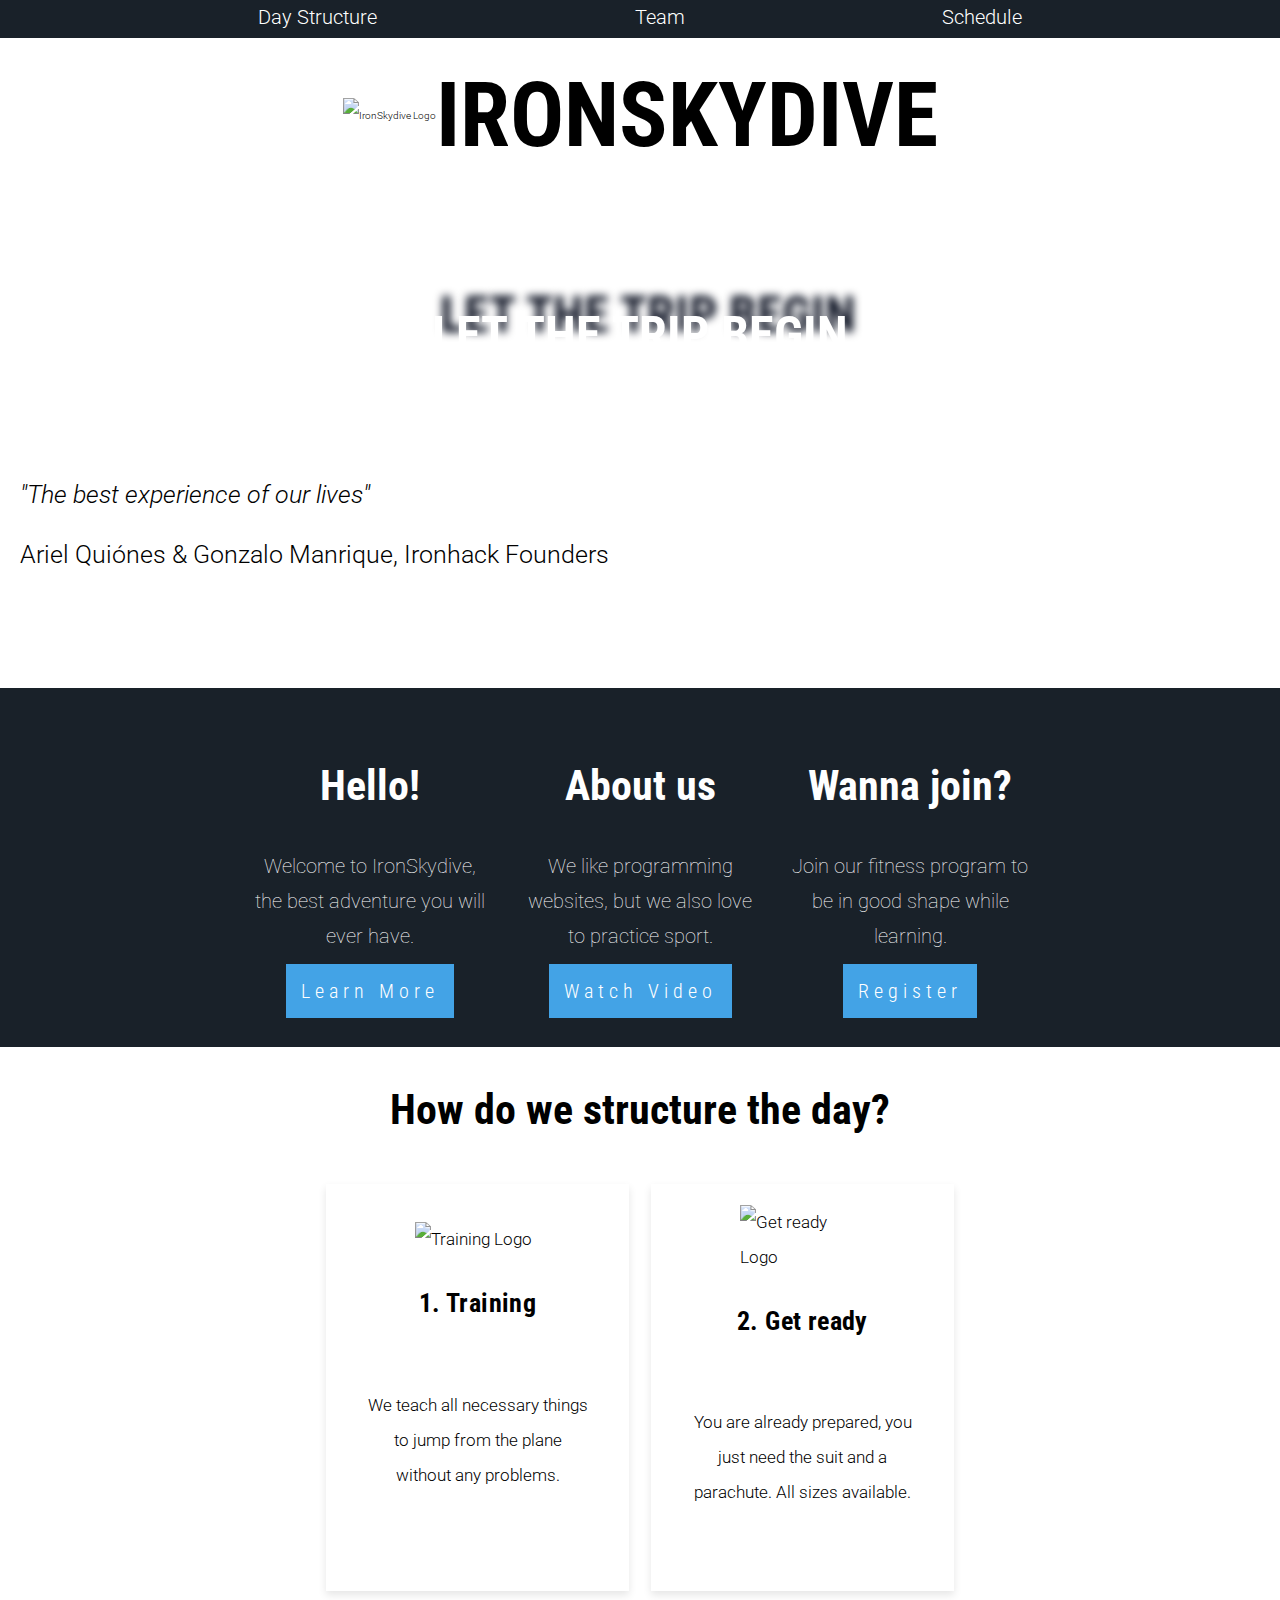
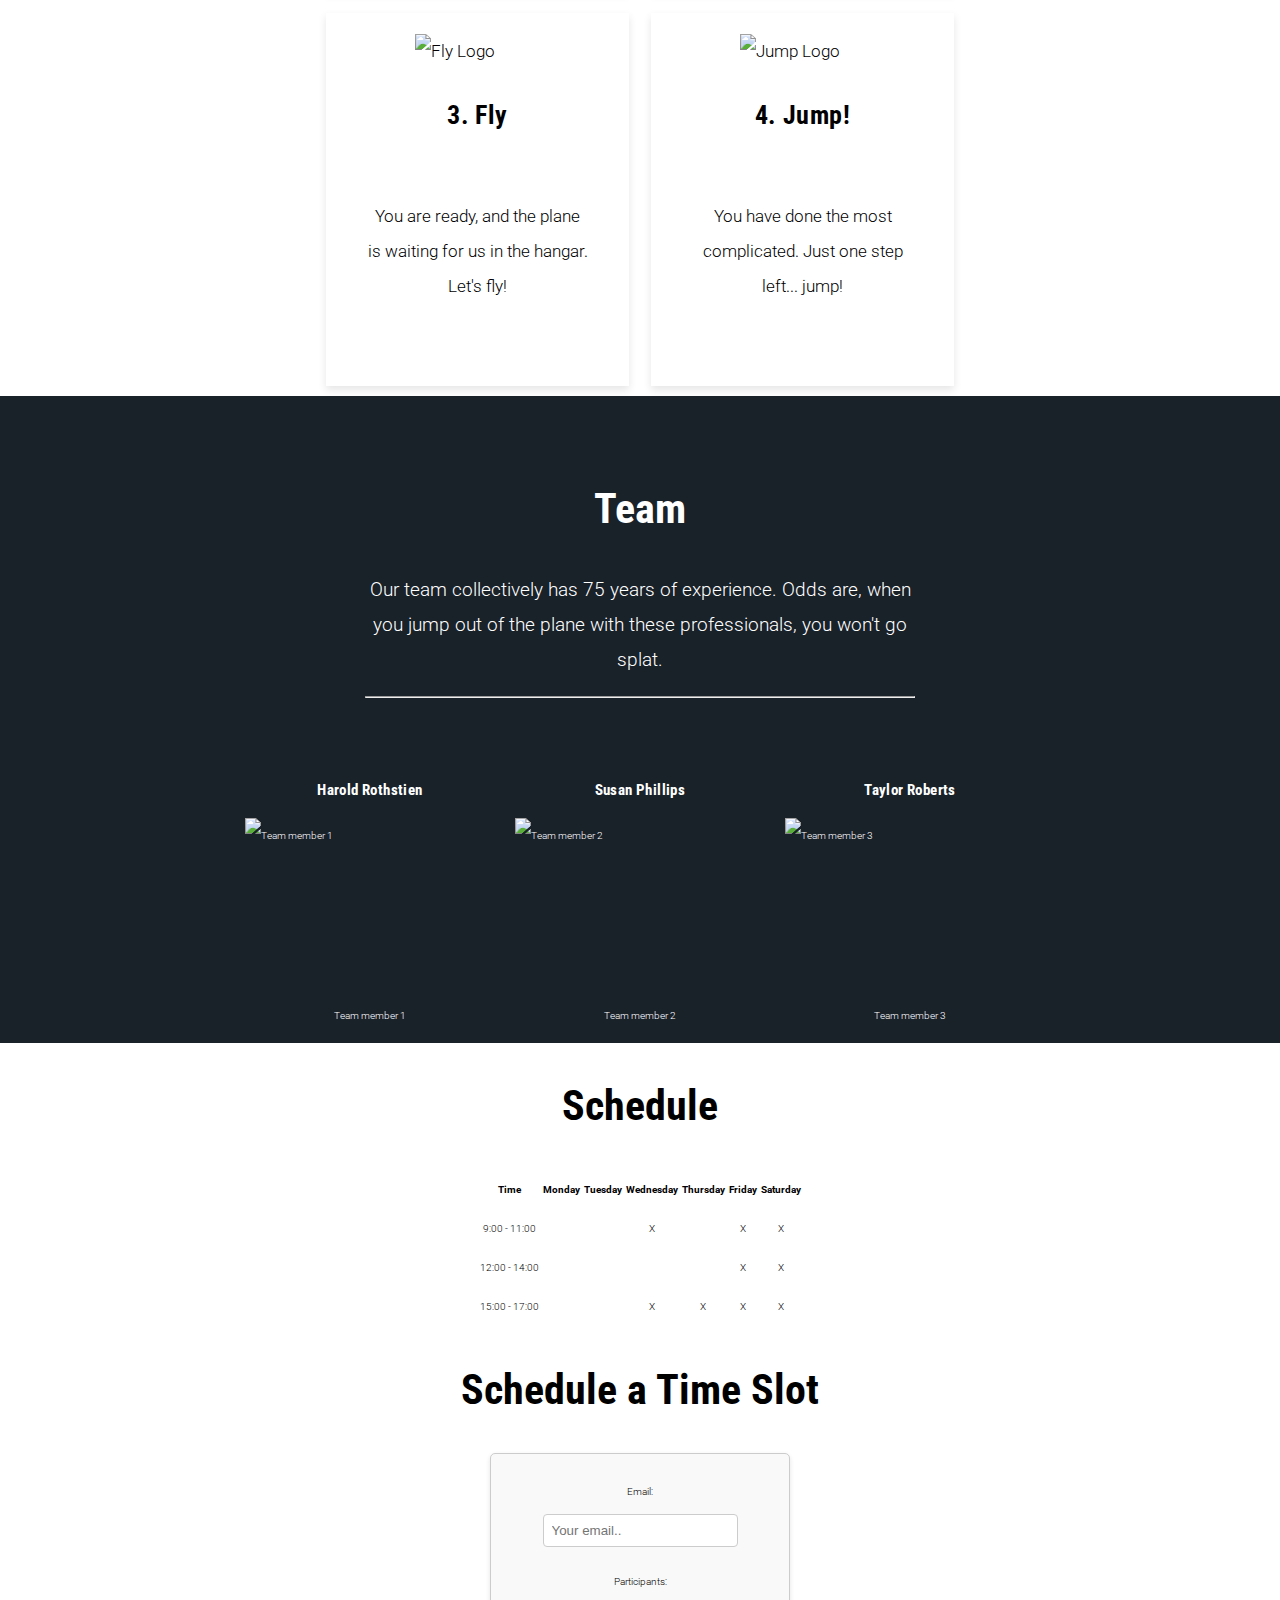
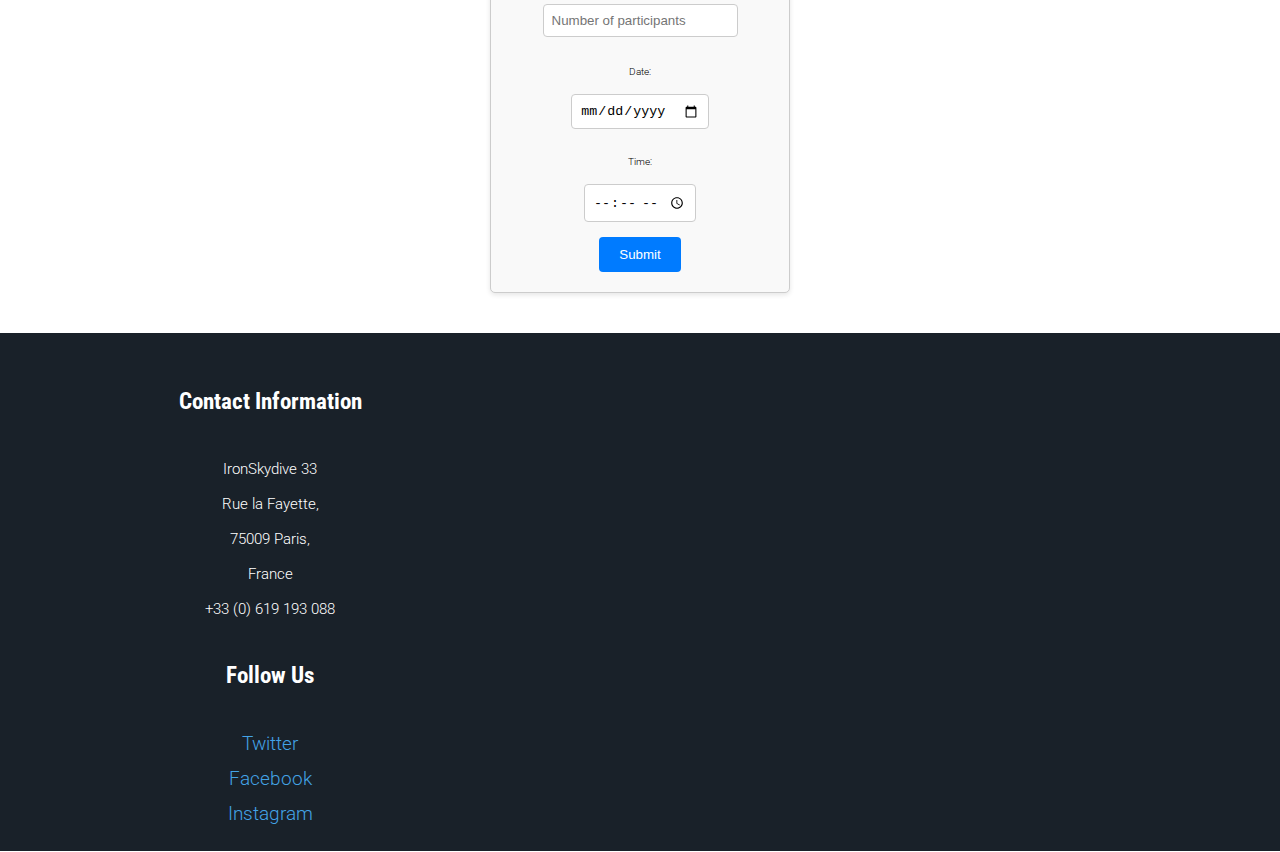
==== commit ff8bb002: "feat(add): form to structure section in html, styled and responsive in css" ====
--- a/week1-labs/index.html
+++ b/week1-labs/index.html
@@ -156,49 +156,87 @@
     <!-- Schedule Section -->
     <section id="schedule">
       <h3>Schedule</h3>
-      <table>
-        <thead>
-          <tr>
-            <th>Time</th>
-            <th>Monday</th>
-            <th>Tuesday</th>
-            <th>Wednesday</th>
-            <th>Thursday</th>
-            <th>Friday</th>
-            <th>Saturday</th>
-          </tr>
-        </thead>
-        <tbody>
-          <tr>
-            <td>9:00 - 11:00</td>
-            <td></td>
-            <td></td>
-            <td>X</td>
-            <td></td>
-            <td>X</td>
-            <td>X</td>
-          </tr>
-          <tr>
-            <td>12:00 - 14:00</td>
-            <td></td>
-            <td></td>
-            <td></td>
-            <td></td>
-            <td>X</td>
-            <td>X</td>
-          </tr>
-          <tr>
-            <td>15:00 - 17:00</td>
-            <td></td>
-            <td></td>
-            <td>X</td>
-            <td>X</td>
-            <td>X</td>
-            <td>X</td>
-          </tr>
-        </tbody>
-      </table>
+      <div class="table-wrapper">
+        <table>
+          <thead>
+            <tr>
+              <th>Time</th>
+              <th>Monday</th>
+              <th>Tuesday</th>
+              <th>Wednesday</th>
+              <th>Thursday</th>
+              <th>Friday</th>
+              <th>Saturday</th>
+            </tr>
+          </thead>
+          <tbody>
+            <tr>
+              <td>9:00 - 11:00</td>
+              <td></td>
+              <td></td>
+              <td>X</td>
+              <td></td>
+              <td>X</td>
+              <td>X</td>
+            </tr>
+            <tr>
+              <td>12:00 - 14:00</td>
+              <td></td>
+              <td></td>
+              <td></td>
+              <td></td>
+              <td>X</td>
+              <td>X</td>
+            </tr>
+            <tr>
+              <td>15:00 - 17:00</td>
+              <td></td>
+              <td></td>
+              <td>X</td>
+              <td>X</td>
+              <td>X</td>
+              <td>X</td>
+            </tr>
+          </tbody>
+        </table>
+      </div>
+
       <h3>Schedule a Time Slot</h3>
+      <div class="form">
+        <form action="/action_page.php" class="form">
+          <div class="form-group">
+            <label for="email">Email:</label>
+            <input
+              type="email"
+              id="email"
+              name="email"
+              placeholder="Your email.."
+              required />
+          </div>
+
+          <div class="form-group">
+            <label for="participants">Participants:</label>
+            <input
+              type="number"
+              id="participants"
+              name="participants"
+              placeholder="Number of participants"
+              required />
+          </div>
+
+          <div class="form-group">
+            <label for="date">Date:</label>
+            <input type="date" id="date" name="date" required />
+          </div>
+
+          <div class="form-group">
+            <label for="time">Time:</label>
+            <input type="time" id="time" name="time" required />
+          </div>
+
+          <button type="submit">Submit</button>
+        </form>
+      </div>
     </section>
 
     <!-- Contact and Social Media Links -->
--- a/week1-labs/assets/css/style.css
+++ b/week1-labs/assets/css/style.css
@@ -284,6 +284,23 @@
   height: 180px;
 }
 
+/*-------------------------------------Schedule Section */
+.table-wrapper {
+  display: flex;
+  max-width: 850px;
+}
+
+#schedule {
+  display: flex;
+  flex-direction: column;
+  align-content: center;
+  align-items: center;
+}
+
+#schedule table {
+  text-align: center;
+}
+
 /*-------------------------------------Footer */
 .footer {
   display: flex;
@@ -311,6 +328,59 @@
 
 .footer a {
   color: var(--clr-blue);
+}
+
+/*-------------------------------------Form */
+form {
+  width: 300px;
+  padding: 20px;
+  border: 1px solid #ccc;
+  border-radius: 5px;
+  background-color: #f9f9f9;
+  box-shadow: 0 2px 5px rgba(0, 0, 0, 0.1);
+}
+
+.form {
+  display: flex;
+  flex-direction: column;
+  align-items: center;
+  justify-content: center;
+  margin-bottom: 20px;
+}
+
+.form-group {
+  margin-bottom: 15px;
+}
+
+label {
+  display: block;
+  margin-bottom: 5px;
+  text-align: center;
+}
+
+input[type="text"],
+input[type="email"],
+input[type="number"],
+input[type="date"],
+input[type="time"] {
+  width: 100%;
+  padding: 8px;
+  border: 1px solid #ccc;
+  border-radius: 4px;
+  box-sizing: border-box;
+}
+
+button[type="submit"] {
+  background-color: #007bff;
+  color: #fff;
+  padding: 10px 20px;
+  border: none;
+  border-radius: 4px;
+  cursor: pointer;
+}
+
+button[type="submit"]:hover {
+  background-color: #0056b3;
 }
 
 /*-------------------------------------Media Queries */
